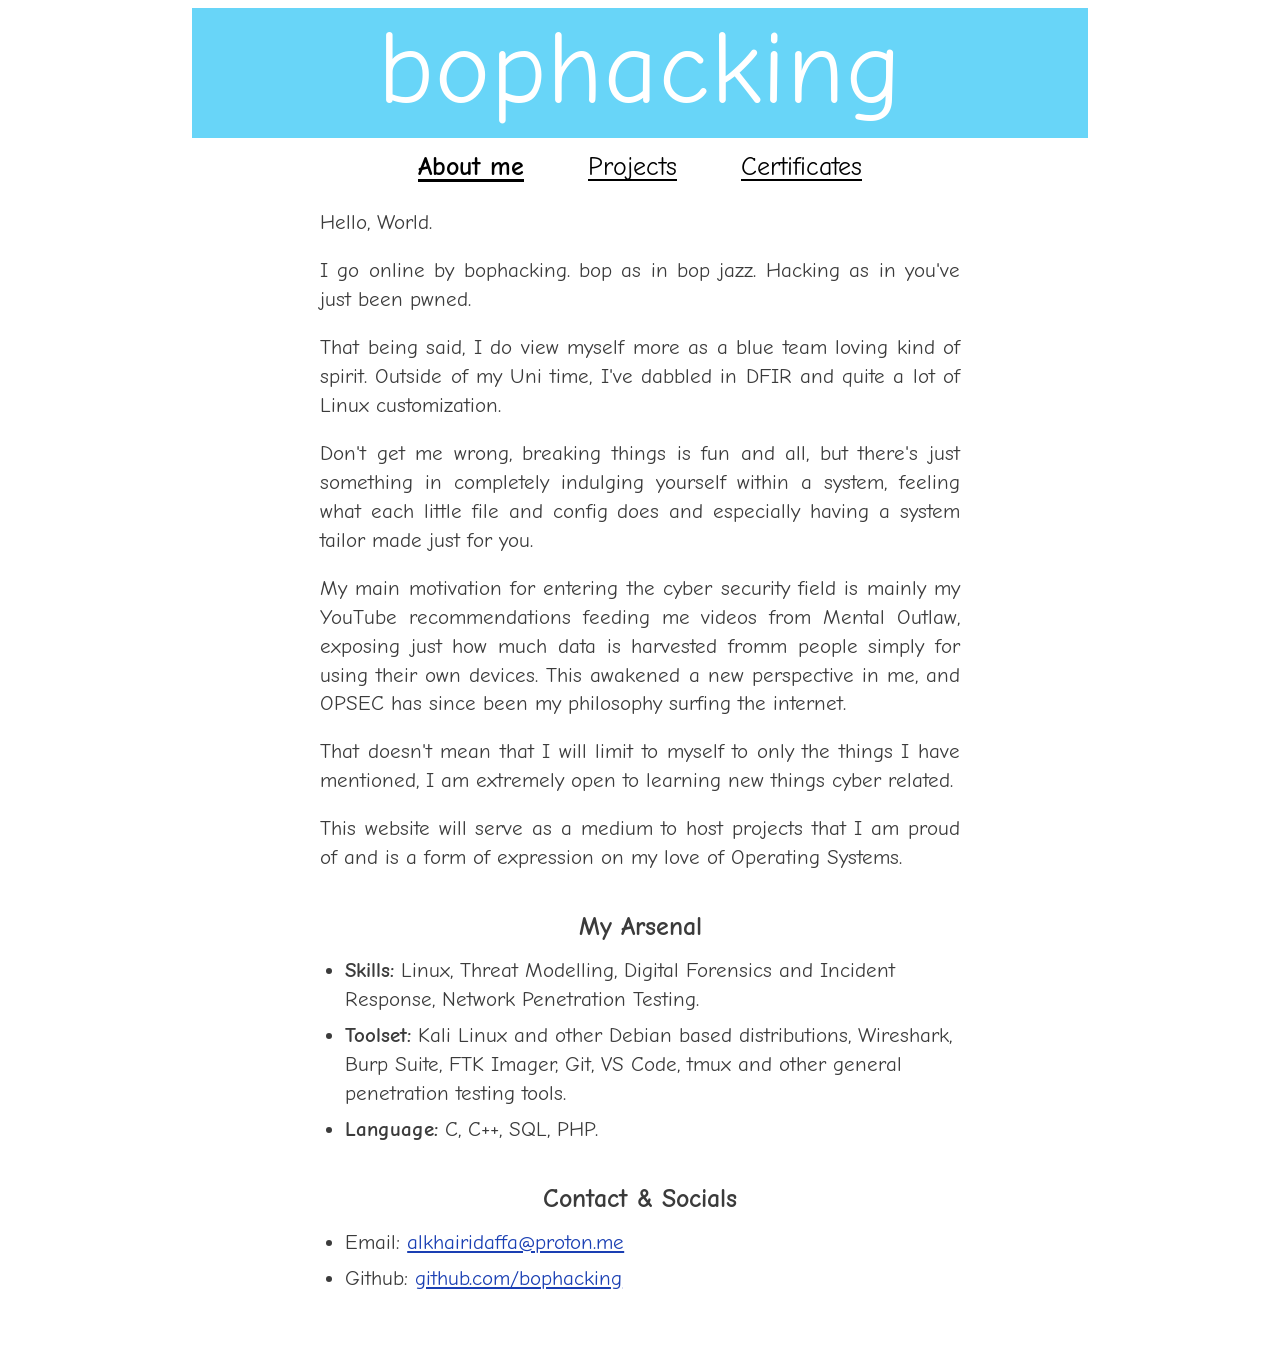
==== content/portfolio/about.html @ f1c18850 "First Commit" ====
<!doctype html>
<html lang="en">
<head>
<meta charset="utf-8">
<meta name="viewport" content="width=device-width, initial-scale=1">
<title>About me - bophacking</title>
<meta name="description" content="Introduction to bophacking, a computing student.">
<meta property="og:title" content="About me - bophacking">
<meta property="og:description" content="Introduction to bophacking, a computing student.">
<link rel="stylesheet" href="style.css">
</head>
<body>
<div class="wrap">
<header class="banner"><h1>bophacking</h1></header>
<nav aria-label="Portfolio sections">
  <a href="about.html" aria-current="page">About me</a>
  <a href="projects.html">Projects</a>
  <a href="certificates.html">Certificates</a>
</nav>
<main>
<p>Hello, World.</p>
<p>I go online by bophacking. bop as in bop jazz. Hacking as in you've just been pwned.</p>
<p>That being said, I do view myself more as a blue team loving kind of spirit. Outside of my Uni time, I've dabbled in DFIR and quite a lot of Linux customization.</p>
<p>Don't get me wrong, breaking things is fun and all, but there's just something in completely indulging yourself within a system, feeling what each little file and config does and especially having a system tailor made just for you.</p>
<p>My main motivation for entering the cyber security field is mainly my YouTube recommendations feeding me videos from Mental Outlaw, exposing just how much data is harvested fromm people simply for using their own devices. This awakened a new perspective in me, and OPSEC has since been my philosophy surfing the internet.</p>
<p>That doesn't mean that I will limit to myself to only the things I have mentioned, I am extremely open to learning new things cyber related.</p>
<p>This website will serve as a medium to host projects that I am proud of and is a form of expression on my love of Operating Systems.</p>
<h2 id="arsenal">My Arsenal</h2>
<ul class="skills">
  <li><b>Skills:</b> Linux, Threat Modelling, Digital Forensics and Incident Response, Network Penetration Testing.</li>
  <li><b>Toolset:</b> Kali Linux and other Debian based distributions, Wireshark, Burp Suite, FTK Imager, Git, VS Code, tmux and other general penetration testing tools.</li>
  <li><b>Language:</b> C, C++, SQL, PHP.</li>
</ul>
<h2 id="contact">Contact & Socials</h2>
<ul class="contact">
  <li>Email: <a href="mailto:alkhairidaffa@proton.me">alkhairidaffa@proton.me</a></li>
  <li>Github: <a href="https://github.com/bophacking">github.com/bophacking</a></li>
</ul>
</main>
</div>
</body>
</html>
---- content/portfolio/style.css ----
/* Shared by every page in D:\content\portfolio. Pages also work on their own (open them directly in a browser). */
@font-face{font-family:"Comic Neue";font-weight:400;font-style:normal;font-display:swap;src:url("../../assets/fonts/comic-neue-400.woff2") format("woff2")}
@font-face{font-family:"Comic Neue";font-weight:700;font-style:normal;font-display:swap;src:url("../../assets/fonts/comic-neue-700.woff2") format("woff2")}
:root{
  --banner-bg:#68d5f8;
  --banner-img:none;
  --ink:#3b3b3b;
}
*{box-sizing:border-box}
html{background:#fff}
body{margin:0;color:var(--ink);font-family:"Comic Sans MS","Comic Neue","Chalkboard SE",cursive,sans-serif;font-size:clamp(16px,2.3vw,21px);line-height:1.38}
.wrap{max-width:920px;margin:0 auto;padding:6px 12px 36px}
.banner{background:var(--banner-bg) var(--banner-img) center/cover no-repeat;text-align:center;padding:2px 12px 12px;margin:2px 0 0}
.banner h1{margin:0;font-weight:400;color:#fff;font-size:clamp(42px,12vw,104px);line-height:1.12;letter-spacing:.01em;word-break:break-word}
nav{display:flex;justify-content:center;flex-wrap:wrap;gap:6px clamp(18px,6vw,64px);margin:12px 0 22px}
nav a{color:#000;text-decoration:underline;text-underline-offset:4px;font-size:clamp(17px,3vw,26px)}
nav a[aria-current="page"]{font-weight:700;text-decoration-thickness:3px}
nav a:hover{color:#5b2a9e}
nav a:focus-visible,main a:focus-visible{outline:2px dotted #000;outline-offset:3px}
main{max-width:640px;margin:0 auto;text-align:justify;hyphens:auto}
main p{margin:0 0 .9em}
main a{color:#1a3fb3}
/* projects */
.proj{margin:0 0 1.5em;text-align:justify;hyphens:auto}
.proj h2,.proj .tag,.proj .links{text-align:left}
.proj h2{margin:0 0 .15em;font-size:1.2em;color:#000}
.proj p{margin:0 0 .35em}
.proj .tag{font-size:.82em;color:#666}
.links{display:flex;gap:1.1em;flex-wrap:wrap;font-size:.92em}
/* certificates */
.certs{display:flex;gap:clamp(10px,3vw,24px);justify-content:center;align-items:flex-start}
.certs figure{flex:1 1 0;min-width:0;max-width:300px;margin:0}
.certs img,.ph{display:block;width:100%}
.ph{aspect-ratio:4/3}
.certs img{display:none;height:auto}
.certs figure.has img{display:block}
.certs figure.has .ph{display:none}
.ph{display:flex;align-items:center;justify-content:center;text-align:center;padding:8px;background:#eaf0f2;border:2px dashed #9fb0b6;color:#667a82;font-size:.8em}
.certs figcaption{margin-top:.55em;font-size:.82em;line-height:1.3;text-align:center}
@media (max-width:360px){.certs{flex-direction:column;align-items:center}.certs figure{max-width:none;width:100%}}

main h2{margin:1.4em 0 .4em;font-size:1.25em;text-align:center}
main ul{margin:0 0 1em;padding-left:1.2em;text-align:left}
main li{margin:0 0 .35em}
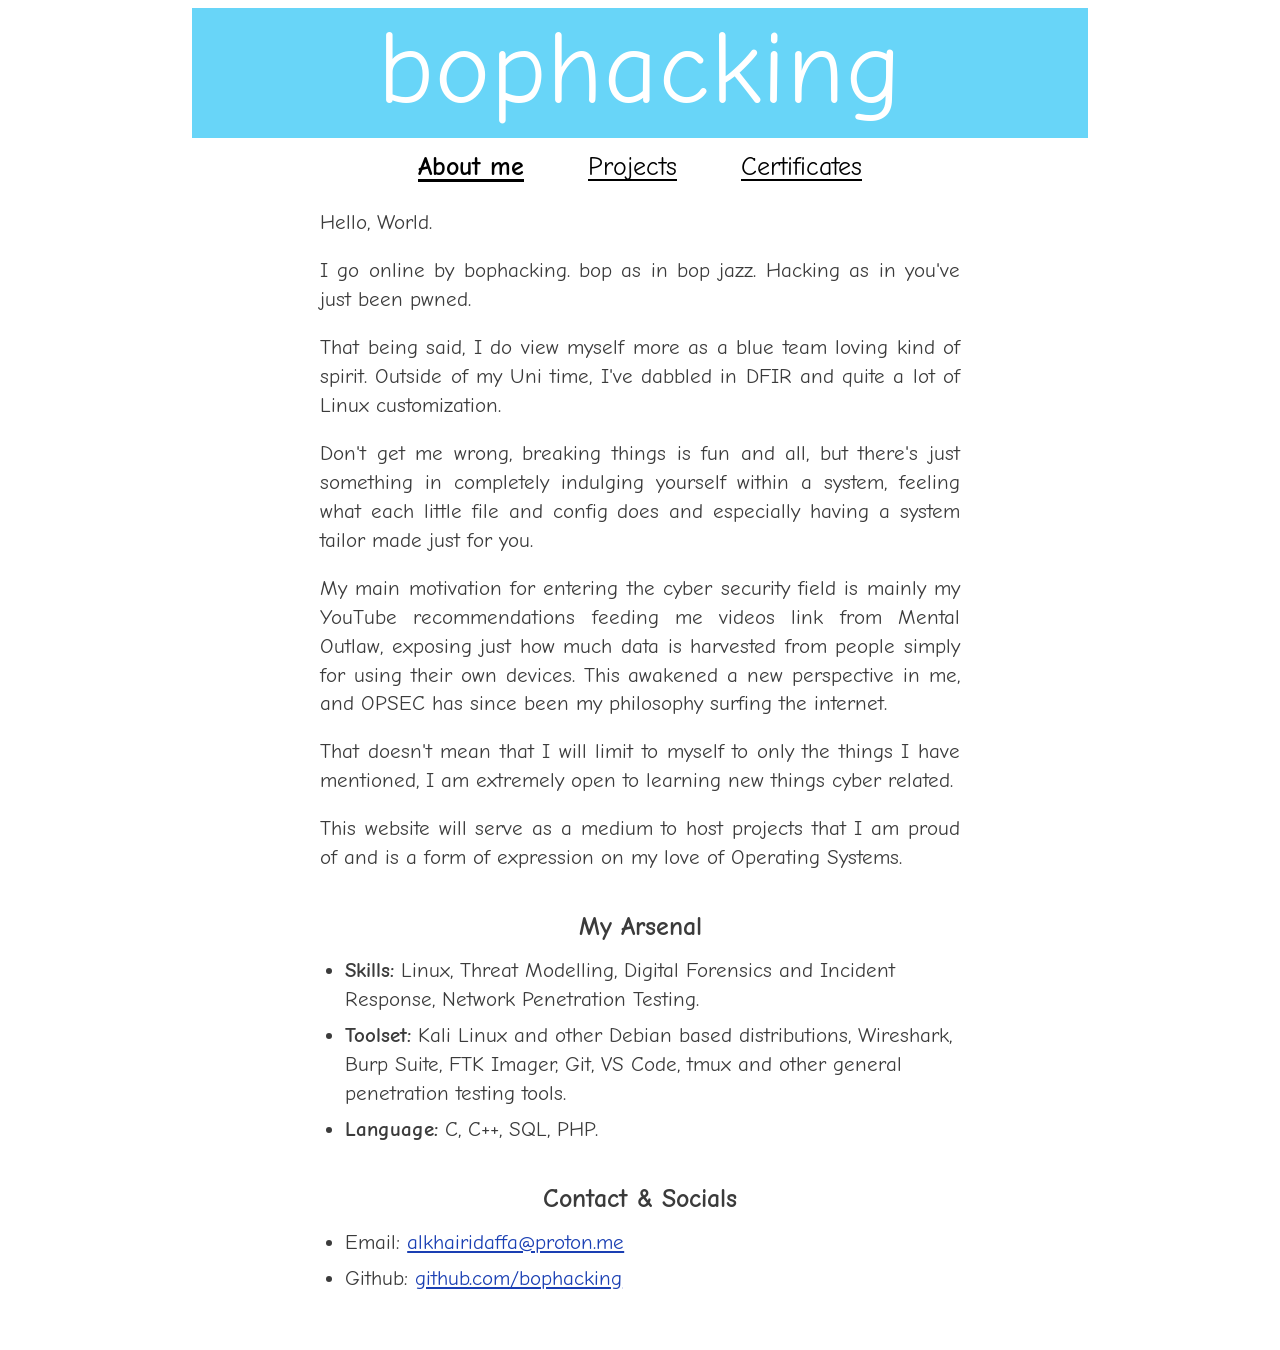
==== commit 2ab562ef: "Fixed typos and others" ====
--- a/content/portfolio/about.html
+++ b/content/portfolio/about.html
@@ -22,7 +22,7 @@
 <p>I go online by bophacking. bop as in bop jazz. Hacking as in you've just been pwned.</p>
 <p>That being said, I do view myself more as a blue team loving kind of spirit. Outside of my Uni time, I've dabbled in DFIR and quite a lot of Linux customization.</p>
 <p>Don't get me wrong, breaking things is fun and all, but there's just something in completely indulging yourself within a system, feeling what each little file and config does and especially having a system tailor made just for you.</p>
-<p>My main motivation for entering the cyber security field is mainly my YouTube recommendations feeding me videos from Mental Outlaw, exposing just how much data is harvested fromm people simply for using their own devices. This awakened a new perspective in me, and OPSEC has since been my philosophy surfing the internet.</p>
+<p>My main motivation for entering the cyber security field is mainly my YouTube recommendations feeding me videos link from Mental Outlaw, exposing just how much data is harvested from people simply for using their own devices. This awakened a new perspective in me, and OPSEC has since been my philosophy surfing the internet.</p>
 <p>That doesn't mean that I will limit to myself to only the things I have mentioned, I am extremely open to learning new things cyber related.</p>
 <p>This website will serve as a medium to host projects that I am proud of and is a form of expression on my love of Operating Systems.</p>
 <h2 id="arsenal">My Arsenal</h2>
